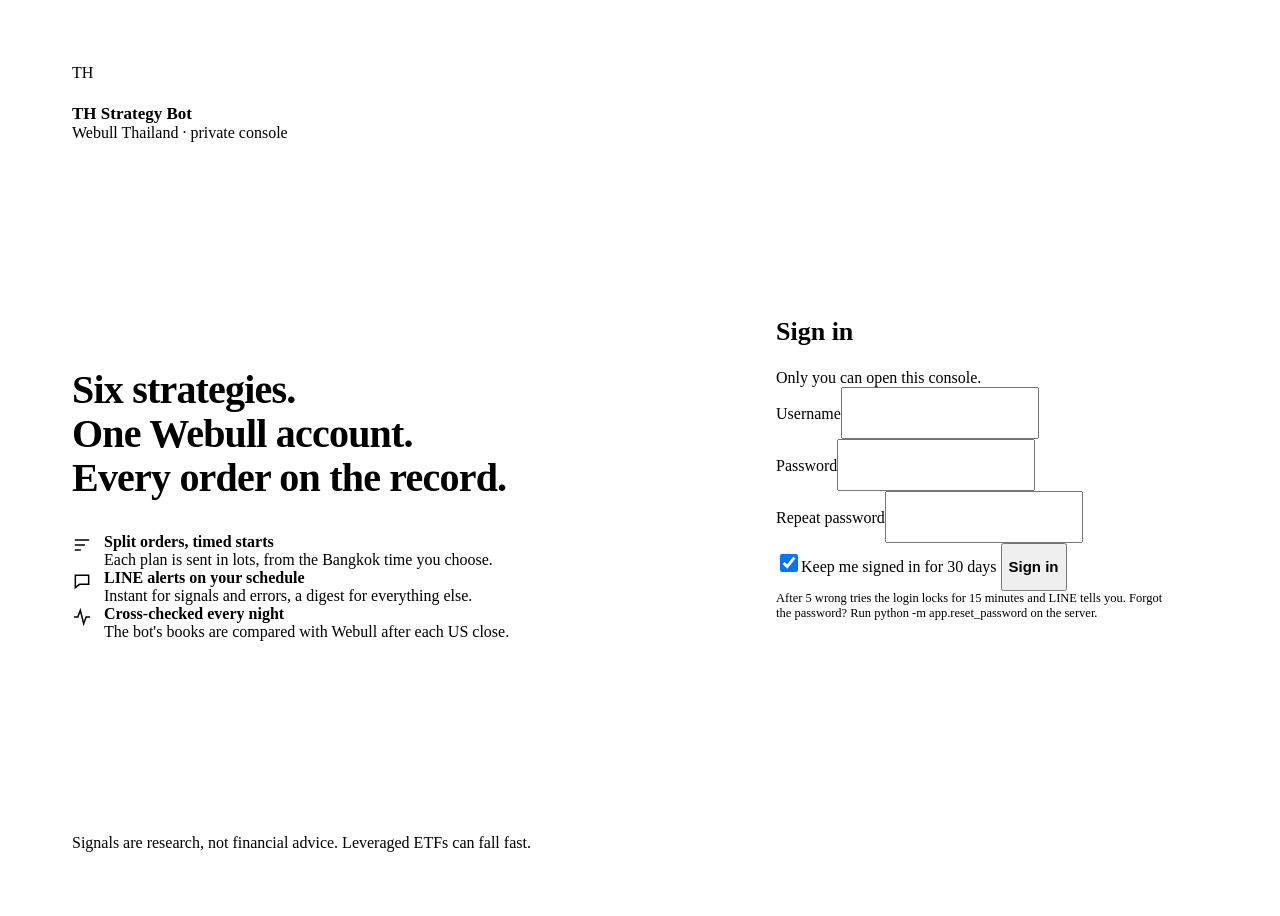
==== app/static/login.html @ b60a8208 "TH Strategy Bot: 7 strategies, Webull TH, LINE, split orders, bot fund" ====
<!doctype html>
<html lang="en" data-theme="dark">
<head>
<meta charset="utf-8">
<meta name="viewport" content="width=device-width, initial-scale=1">
<meta name="theme-color" content="#0B0E13">
<title>Sign in · TH Strategy Bot</title>
<link rel="icon" href="/favicon.ico?v=3" sizes="32x32">
<link rel="icon" type="image/svg+xml" href="/static/icons/favicon.svg?v=3">
<link rel="apple-touch-icon" href="/static/icons/apple-touch-icon.png?v=3">
<link href="https://fonts.googleapis.com/css2?family=IBM+Plex+Mono:wght@400;500&family=IBM+Plex+Sans+Thai:wght@400;500;600&family=IBM+Plex+Sans:wght@400;500;600;700&display=swap" rel="stylesheet">
<link rel="stylesheet" href="/static/css/app.css?v=1">
<script>try { var t = localStorage.getItem('theme'); if (t && t !== 'auto') document.documentElement.dataset.theme = t; } catch (e) {}</script>
<style>
.wrap { min-height: 100vh; display: flex; flex-wrap: wrap; }
.left { flex: 1 1 420px; padding: 56px 64px; display: flex; flex-direction: column; justify-content: space-between; gap: 40px; background: var(--side);
  border-right: 1px solid var(--line); }
.right { flex: 1 1 420px; display: flex; align-items: center; justify-content: center; padding: 48px 24px; }
.feat { display: flex; gap: 12px; align-items: flex-start; }
.feat svg { width: 20px; height: 20px; flex: none; color: var(--accent); margin-top: 2px; }
.go { height: 48px; font-size: 15px; font-weight: 600; }
.in.big { height: 46px; font-size: 15px; }
@media (max-width: 760px) { .left { padding: 32px 24px; } .left .feats { display: none; } }
</style>
</head>
<body>
<div class="wrap">
  <section class="left">
    <div class="row"><div class="logo" style="width:40px;height:40px">TH</div><div><div style="font-weight:600;font-size:17px">TH Strategy Bot</div><div class="muted small">Webull Thailand · private console</div></div></div>
    <div class="col feats" style="gap:26px;max-width:460px">
      <h1 style="font-size:40px;line-height:1.1;font-weight:600;letter-spacing:-.02em">Six strategies.<br>One Webull account.<br><span style="color:var(--accent)">Every order on the record.</span></h1>
      <div class="feat"><svg viewBox="0 0 24 24" fill="none" stroke="currentColor" stroke-width="1.8" stroke-linecap="round" aria-hidden="true"><path d="M4 6h16M4 12h11M4 18h6"/></svg><div><b>Split orders, timed starts</b><div class="muted">Each plan is sent in lots, from the Bangkok time you choose.</div></div></div>
      <div class="feat"><svg viewBox="0 0 24 24" fill="none" stroke="currentColor" stroke-width="1.8" stroke-linecap="round" aria-hidden="true"><path d="M4 5h16v11H9l-5 4z"/></svg><div><b>LINE alerts on your schedule</b><div class="muted">Instant for signals and errors, a digest for everything else.</div></div></div>
      <div class="feat"><svg viewBox="0 0 24 24" fill="none" stroke="currentColor" stroke-width="1.8" stroke-linecap="round" aria-hidden="true"><path d="M3 12h4l3-8 4 16 3-8h4"/></svg><div><b>Cross-checked every night</b><div class="muted">The bot's books are compared with Webull after each US close.</div></div></div>
    </div>
    <div class="dim small">Signals are research, not financial advice. Leveraged ETFs can fall fast.</div>
  </section>
  <section class="right">
    <form id="f" style="width:100%;max-width:400px" class="col" autocomplete="on">
      <div><h2 style="font-size:26px;font-weight:600" id="ttl">Sign in</h2><div class="muted" id="sub" style="margin-top:4px">Only you can open this console.</div></div>
      <div class="f"><label for="u">Username</label><input class="in big" id="u" name="username" autocomplete="username" required></div>
      <div class="f"><label for="p">Password</label><input class="in big" id="p" name="password" type="password" autocomplete="current-password" required></div>
      <div class="f hidden" id="p2w"><label for="p2">Repeat password</label><input class="in big" id="p2" type="password" autocomplete="new-password"></div>
      <label class="row small" style="min-height:44px;color:var(--text2)"><input type="checkbox" id="rem" checked style="width:18px;height:18px;accent-color:var(--accent)">Keep me signed in for 30 days</label>
      <button class="btn p go" type="submit" id="go">Sign in</button>
      <div class="note err hidden" id="err"></div>
      <div class="note" style="background:var(--panel);border:1px solid var(--line);color:var(--muted);font-size:12.5px" id="help">
        After 5 wrong tries the login locks for 15 minutes and LINE tells you. Forgot the password? Run <span class="mono" style="color:var(--text2)">python -m app.reset_password</span> on the server.</div>
    </form>
  </section>
</div>
<script>
(async function () {
  const $ = (id) => document.getElementById(id);
  let setup = false, allowed = true;
  try {
    const a = await (await fetch('/api/auth')).json();
    if (a.signed_in) { location.href = '/'; return; }
    setup = a.needs_setup; allowed = a.setup_allowed !== false;
  } catch (e) {}
  if (setup && !allowed) {
    $('ttl').textContent = 'Login not created yet';
    $('sub').textContent = 'For safety the first login can only be made on the bot\'s own computer.';
    ['u', 'p'].forEach((id) => $(id).closest('.f').classList.add('hidden'));
    $('go').classList.add('hidden'); $('rem').closest('label').classList.add('hidden');
    $('help').innerHTML = 'On the server, put <span class="mono">APP_USERNAME</span> and <span class="mono">APP_PASSWORD</span> in <span class="mono">.env</span> and restart, or run <span class="mono">docker compose exec bot python -m app.reset_password</span>. Then reload this page.';
    return;
  }
  if (setup) {
    $('ttl').textContent = 'Create your login';
    $('sub').textContent = 'This bot has one login, only yours. Username: letters, digits or an email address. Password: at least 10 characters.';
    $('p2w').classList.remove('hidden'); $('go').textContent = 'Create and sign in';
    $('p').autocomplete = 'new-password'; $('help').classList.add('hidden');
  }
  $('f').addEventListener('submit', async (ev) => {
    ev.preventDefault();
    $('err').classList.add('hidden');
    if (setup && $('p').value !== $('p2').value) { $('err').textContent = 'The two passwords are not the same.'; $('err').classList.remove('hidden'); return; }
    $('go').disabled = true;
    try {
      const r = await fetch(setup ? '/api/setup' : '/api/login', { method: 'POST', headers: { 'Content-Type': 'application/json' },
        body: JSON.stringify({ username: $('u').value, password: $('p').value, remember: $('rem').checked }) });
      const j = await r.json().catch(() => ({}));
      if (!r.ok) throw new Error(j.detail || 'Sign-in failed');
      location.href = '/';
    } catch (e) { $('err').textContent = e.message; $('err').classList.remove('hidden'); }
    $('go').disabled = false;
  });
})();
</script>
</body>
</html>
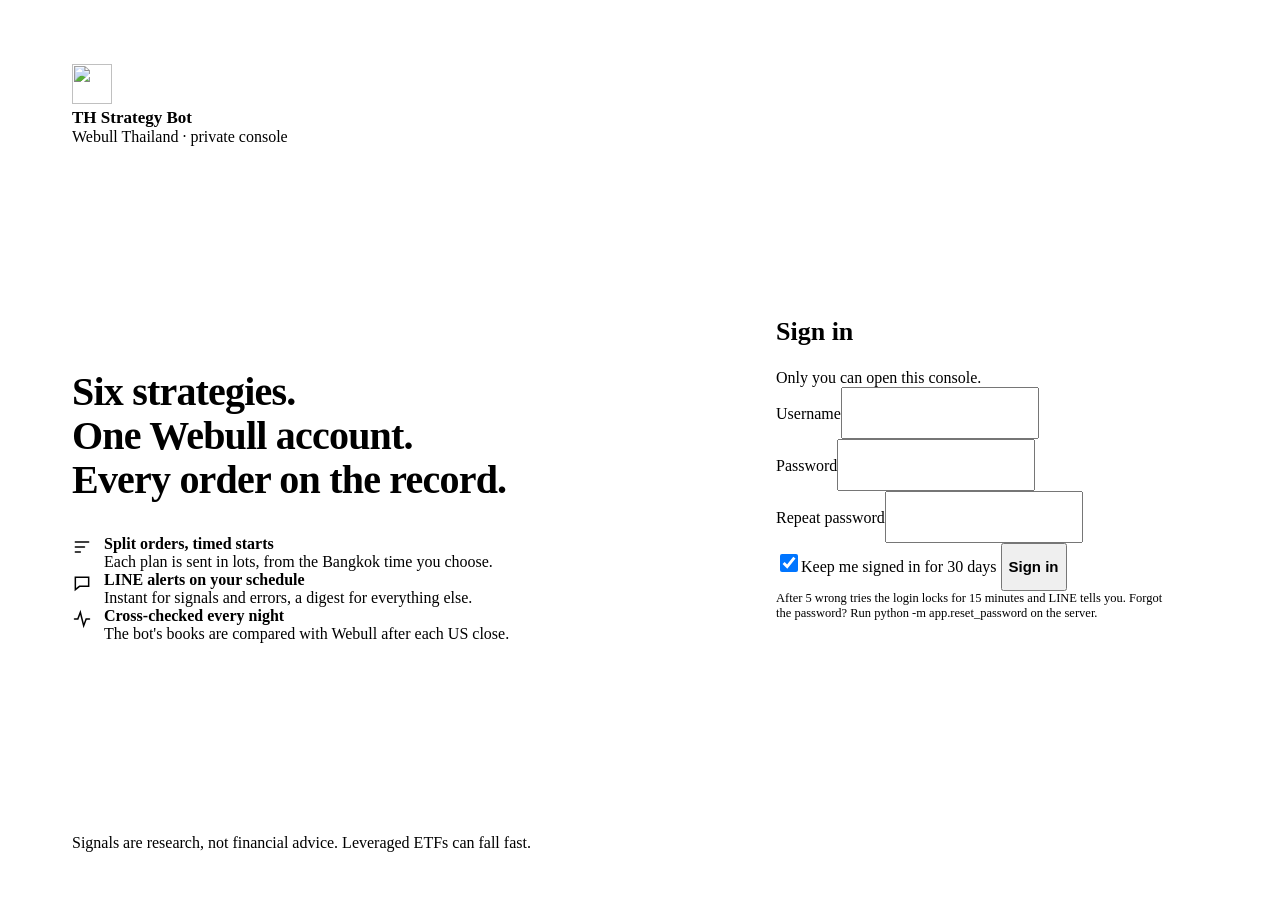
==== commit 122fed8b: "Webull docs: shared test accounts, token date, key help" ====
--- a/app/static/login.html
+++ b/app/static/login.html
@@ -9,7 +9,7 @@
 <link rel="icon" type="image/svg+xml" href="/static/icons/favicon.svg?v=3">
 <link rel="apple-touch-icon" href="/static/icons/apple-touch-icon.png?v=3">
 <link href="https://fonts.googleapis.com/css2?family=IBM+Plex+Mono:wght@400;500&family=IBM+Plex+Sans+Thai:wght@400;500;600&family=IBM+Plex+Sans:wght@400;500;600;700&display=swap" rel="stylesheet">
-<link rel="stylesheet" href="/static/css/app.css?v=1">
+<link rel="stylesheet" href="/static/css/app.css?v=10">
 <script>try { var t = localStorage.getItem('theme'); if (t && t !== 'auto') document.documentElement.dataset.theme = t; } catch (e) {}</script>
 <style>
 .wrap { min-height: 100vh; display: flex; flex-wrap: wrap; }
@@ -26,7 +26,7 @@
 <body>
 <div class="wrap">
   <section class="left">
-    <div class="row"><div class="logo" style="width:40px;height:40px">TH</div><div><div style="font-weight:600;font-size:17px">TH Strategy Bot</div><div class="muted small">Webull Thailand · private console</div></div></div>
+    <div class="row"><img class="logo-img" src="/static/icons/favicon.svg?v=3" alt="" width="40" height="40"><div><div style="font-weight:600;font-size:17px">TH Strategy Bot</div><div class="muted small">Webull Thailand · private console</div></div></div>
     <div class="col feats" style="gap:26px;max-width:460px">
       <h1 style="font-size:40px;line-height:1.1;font-weight:600;letter-spacing:-.02em">Six strategies.<br>One Webull account.<br><span style="color:var(--accent)">Every order on the record.</span></h1>
       <div class="feat"><svg viewBox="0 0 24 24" fill="none" stroke="currentColor" stroke-width="1.8" stroke-linecap="round" aria-hidden="true"><path d="M4 6h16M4 12h11M4 18h6"/></svg><div><b>Split orders, timed starts</b><div class="muted">Each plan is sent in lots, from the Bangkok time you choose.</div></div></div>
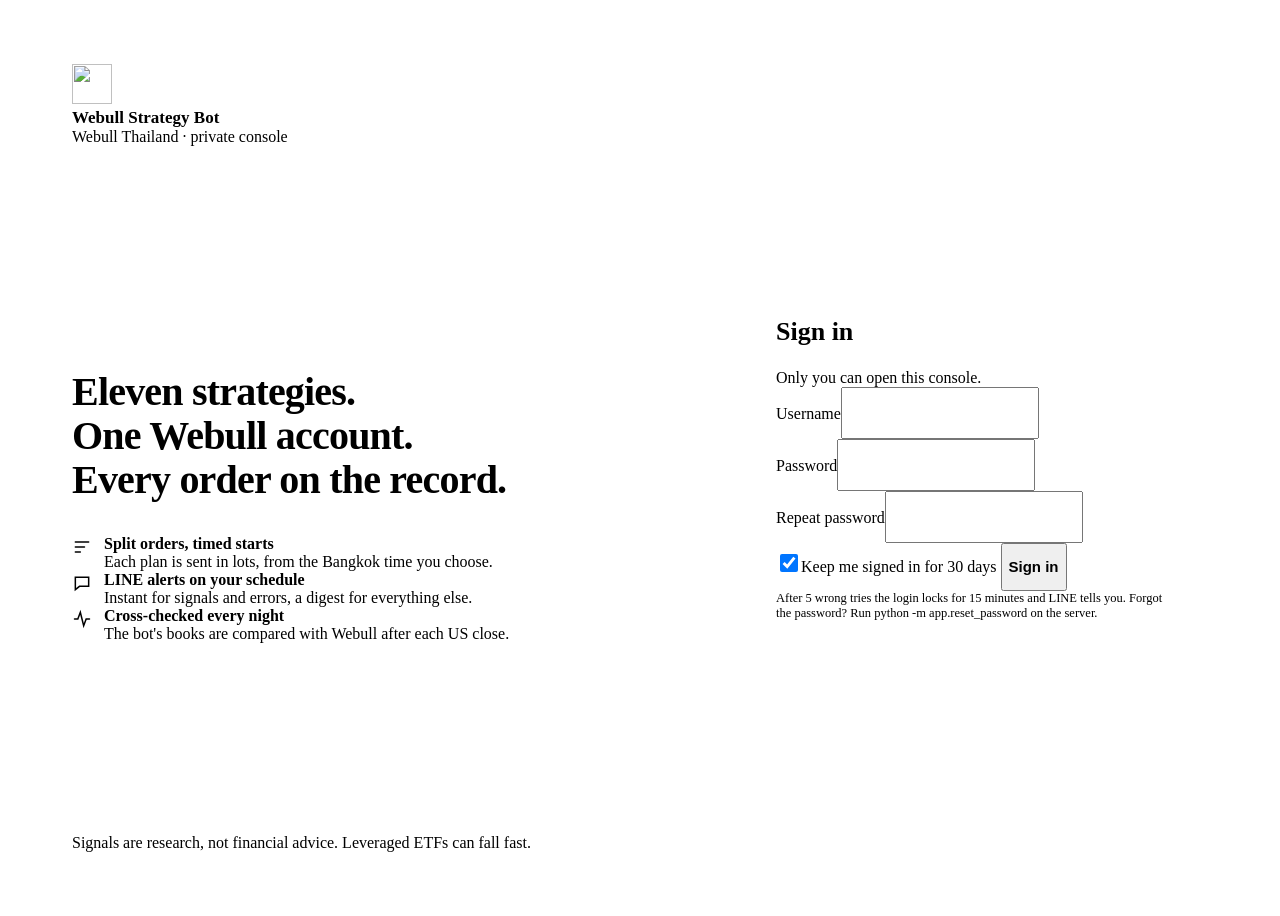
==== commit b0481046: "Webull Strategy Bot: light green theme, green Live" ====
--- a/app/static/login.html
+++ b/app/static/login.html
@@ -1,13 +1,13 @@
 <!doctype html>
-<html lang="en" data-theme="dark">
+<html lang="en" data-theme="light">
 <head>
 <meta charset="utf-8">
 <meta name="viewport" content="width=device-width, initial-scale=1">
-<meta name="theme-color" content="#0B0E13">
-<title>Sign in · TH Strategy Bot</title>
-<link rel="icon" href="/favicon.ico?v=3" sizes="32x32">
-<link rel="icon" type="image/svg+xml" href="/static/icons/favicon.svg?v=3">
-<link rel="apple-touch-icon" href="/static/icons/apple-touch-icon.png?v=3">
+<meta name="theme-color" content="#0A0F0C">
+<title>Sign in · Webull Strategy Bot</title>
+<link rel="icon" href="/favicon.ico?v=4" sizes="32x32">
+<link rel="icon" type="image/svg+xml" href="/static/icons/favicon.svg?v=4">
+<link rel="apple-touch-icon" href="/static/icons/apple-touch-icon.png?v=4">
 <link href="https://fonts.googleapis.com/css2?family=IBM+Plex+Mono:wght@400;500&family=IBM+Plex+Sans+Thai:wght@400;500;600&family=IBM+Plex+Sans:wght@400;500;600;700&display=swap" rel="stylesheet">
 <link rel="stylesheet" href="/static/css/app.css?v=10">
 <script>try { var t = localStorage.getItem('theme'); if (t && t !== 'auto') document.documentElement.dataset.theme = t; } catch (e) {}</script>
@@ -26,9 +26,9 @@
 <body>
 <div class="wrap">
   <section class="left">
-    <div class="row"><img class="logo-img" src="/static/icons/favicon.svg?v=3" alt="" width="40" height="40"><div><div style="font-weight:600;font-size:17px">TH Strategy Bot</div><div class="muted small">Webull Thailand · private console</div></div></div>
+    <div class="row"><img class="logo-img" src="/static/icons/favicon.svg?v=4" alt="" width="40" height="40"><div><div style="font-weight:600;font-size:17px">Webull Strategy Bot</div><div class="muted small">Webull Thailand · private console</div></div></div>
     <div class="col feats" style="gap:26px;max-width:460px">
-      <h1 style="font-size:40px;line-height:1.1;font-weight:600;letter-spacing:-.02em">Six strategies.<br>One Webull account.<br><span style="color:var(--accent)">Every order on the record.</span></h1>
+      <h1 style="font-size:40px;line-height:1.1;font-weight:600;letter-spacing:-.02em">Eleven strategies.<br>One Webull account.<br><span style="color:var(--accent)">Every order on the record.</span></h1>
       <div class="feat"><svg viewBox="0 0 24 24" fill="none" stroke="currentColor" stroke-width="1.8" stroke-linecap="round" aria-hidden="true"><path d="M4 6h16M4 12h11M4 18h6"/></svg><div><b>Split orders, timed starts</b><div class="muted">Each plan is sent in lots, from the Bangkok time you choose.</div></div></div>
       <div class="feat"><svg viewBox="0 0 24 24" fill="none" stroke="currentColor" stroke-width="1.8" stroke-linecap="round" aria-hidden="true"><path d="M4 5h16v11H9l-5 4z"/></svg><div><b>LINE alerts on your schedule</b><div class="muted">Instant for signals and errors, a digest for everything else.</div></div></div>
       <div class="feat"><svg viewBox="0 0 24 24" fill="none" stroke="currentColor" stroke-width="1.8" stroke-linecap="round" aria-hidden="true"><path d="M3 12h4l3-8 4 16 3-8h4"/></svg><div><b>Cross-checked every night</b><div class="muted">The bot's books are compared with Webull after each US close.</div></div></div>
@@ -44,7 +44,7 @@
       <label class="row small" style="min-height:44px;color:var(--text2)"><input type="checkbox" id="rem" checked style="width:18px;height:18px;accent-color:var(--accent)">Keep me signed in for 30 days</label>
       <button class="btn p go" type="submit" id="go">Sign in</button>
       <div class="note err hidden" id="err"></div>
-      <div class="note" style="background:var(--panel);border:1px solid var(--line);color:var(--muted);font-size:12.5px" id="help">
+      <div class="note" style="display:block;background:var(--panel);border:1px solid var(--line);color:var(--muted);font-size:12.5px" id="help">
         After 5 wrong tries the login locks for 15 minutes and LINE tells you. Forgot the password? Run <span class="mono" style="color:var(--text2)">python -m app.reset_password</span> on the server.</div>
     </form>
   </section>
@@ -63,7 +63,7 @@
     $('sub').textContent = 'For safety the first login can only be made on the bot\'s own computer.';
     ['u', 'p'].forEach((id) => $(id).closest('.f').classList.add('hidden'));
     $('go').classList.add('hidden'); $('rem').closest('label').classList.add('hidden');
-    $('help').innerHTML = 'On the server, put <span class="mono">APP_USERNAME</span> and <span class="mono">APP_PASSWORD</span> in <span class="mono">.env</span> and restart, or run <span class="mono">docker compose exec bot python -m app.reset_password</span>. Then reload this page.';
+    $('help').innerHTML = 'On the server, put <span class="mono">APP_USERNAME</span> and <span class="mono">APP_PASSWORD</span> in <span class="mono">.env</span> and restart, or run <span class="mono">python -m app.reset_password</span> in the bot's folder. Then reload this page.';
     return;
   }
   if (setup) {
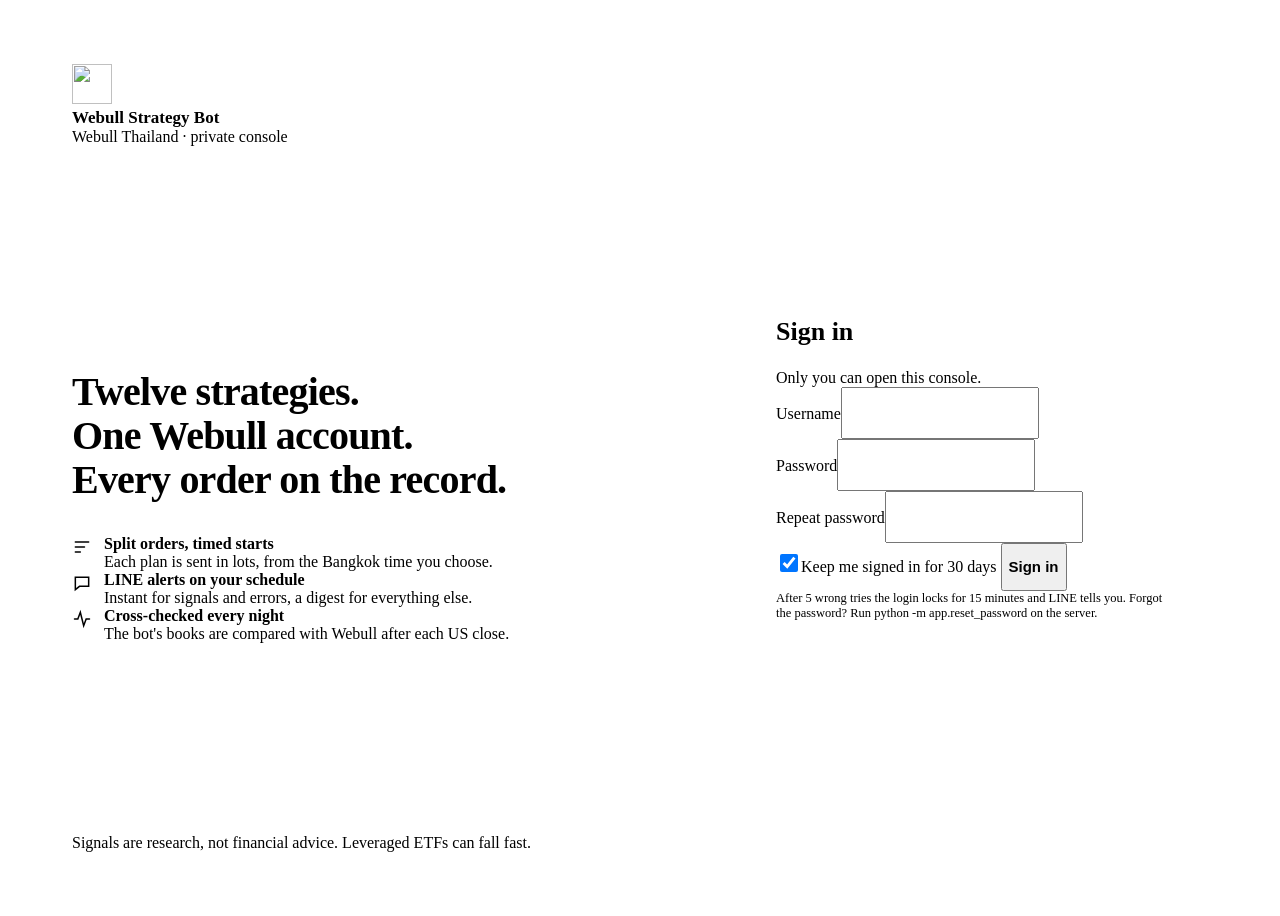
==== commit e97c8519: "ROM Trend + RSI(2), Invest now, stopped-strategy fixes, C2-7 health check, 4h/2h research doc, fract" ====
--- a/app/static/login.html
+++ b/app/static/login.html
@@ -28,7 +28,7 @@
   <section class="left">
     <div class="row"><img class="logo-img" src="/static/icons/favicon.svg?v=4" alt="" width="40" height="40"><div><div style="font-weight:600;font-size:17px">Webull Strategy Bot</div><div class="muted small">Webull Thailand · private console</div></div></div>
     <div class="col feats" style="gap:26px;max-width:460px">
-      <h1 style="font-size:40px;line-height:1.1;font-weight:600;letter-spacing:-.02em">Eleven strategies.<br>One Webull account.<br><span style="color:var(--accent)">Every order on the record.</span></h1>
+      <h1 style="font-size:40px;line-height:1.1;font-weight:600;letter-spacing:-.02em">Twelve strategies.<br>One Webull account.<br><span style="color:var(--accent)">Every order on the record.</span></h1>
       <div class="feat"><svg viewBox="0 0 24 24" fill="none" stroke="currentColor" stroke-width="1.8" stroke-linecap="round" aria-hidden="true"><path d="M4 6h16M4 12h11M4 18h6"/></svg><div><b>Split orders, timed starts</b><div class="muted">Each plan is sent in lots, from the Bangkok time you choose.</div></div></div>
       <div class="feat"><svg viewBox="0 0 24 24" fill="none" stroke="currentColor" stroke-width="1.8" stroke-linecap="round" aria-hidden="true"><path d="M4 5h16v11H9l-5 4z"/></svg><div><b>LINE alerts on your schedule</b><div class="muted">Instant for signals and errors, a digest for everything else.</div></div></div>
       <div class="feat"><svg viewBox="0 0 24 24" fill="none" stroke="currentColor" stroke-width="1.8" stroke-linecap="round" aria-hidden="true"><path d="M3 12h4l3-8 4 16 3-8h4"/></svg><div><b>Cross-checked every night</b><div class="muted">The bot's books are compared with Webull after each US close.</div></div></div>
@@ -63,7 +63,7 @@
     $('sub').textContent = 'For safety the first login can only be made on the bot\'s own computer.';
     ['u', 'p'].forEach((id) => $(id).closest('.f').classList.add('hidden'));
     $('go').classList.add('hidden'); $('rem').closest('label').classList.add('hidden');
-    $('help').innerHTML = 'On the server, put <span class="mono">APP_USERNAME</span> and <span class="mono">APP_PASSWORD</span> in <span class="mono">.env</span> and restart, or run <span class="mono">python -m app.reset_password</span> in the bot's folder. Then reload this page.';
+    $('help').innerHTML = 'On the server, put <span class="mono">APP_USERNAME</span> and <span class="mono">APP_PASSWORD</span> in <span class="mono">.env</span> and restart, or run <span class="mono">python -m app.reset_password</span> in the bot\'s folder. Then reload this page.';
     return;
   }
   if (setup) {
